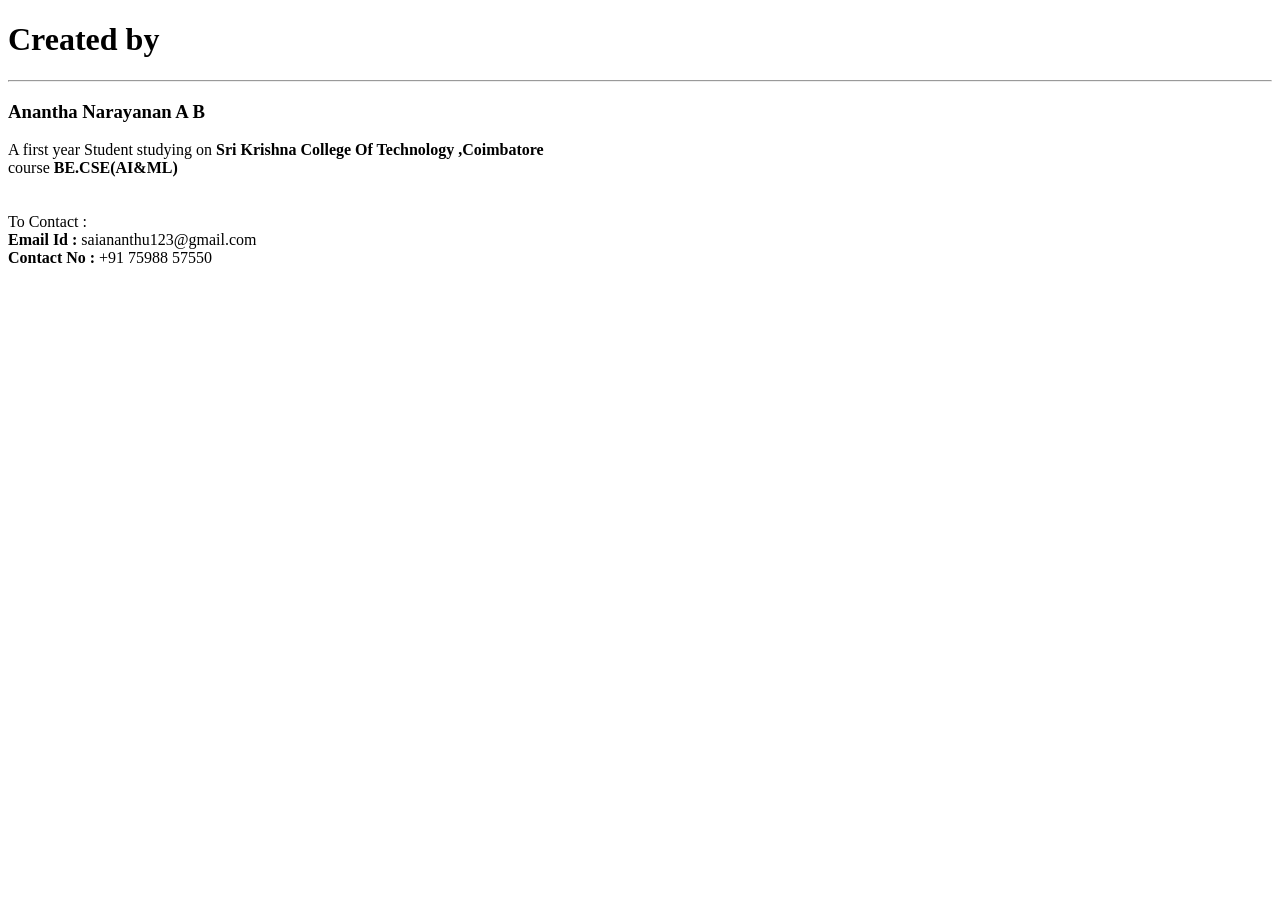
==== bharatintern/task-3-netflix-landing-page/about.html @ 7cb7fa06 "Added BharatIntern internship tasks" ====
<!DOCTYPE html>
<html>
    <head>
        <title>Developer Details</title>
    </head>
    <body>
        <h1>Created by</h1><hr>
        <h3>Anantha Narayanan A B</h3>
        <p>A first year Student studying on <b>Sri Krishna College Of Technology ,Coimbatore</b> <br>
        course <b>BE.CSE(AI&ML)</b><br><br><br>
        To Contact :<br>
        <b>Email Id : </b>saiananthu123@gmail.com<br>
        <b>Contact No : </b>+91 75988 57550
        </p>
    </body>
</html>
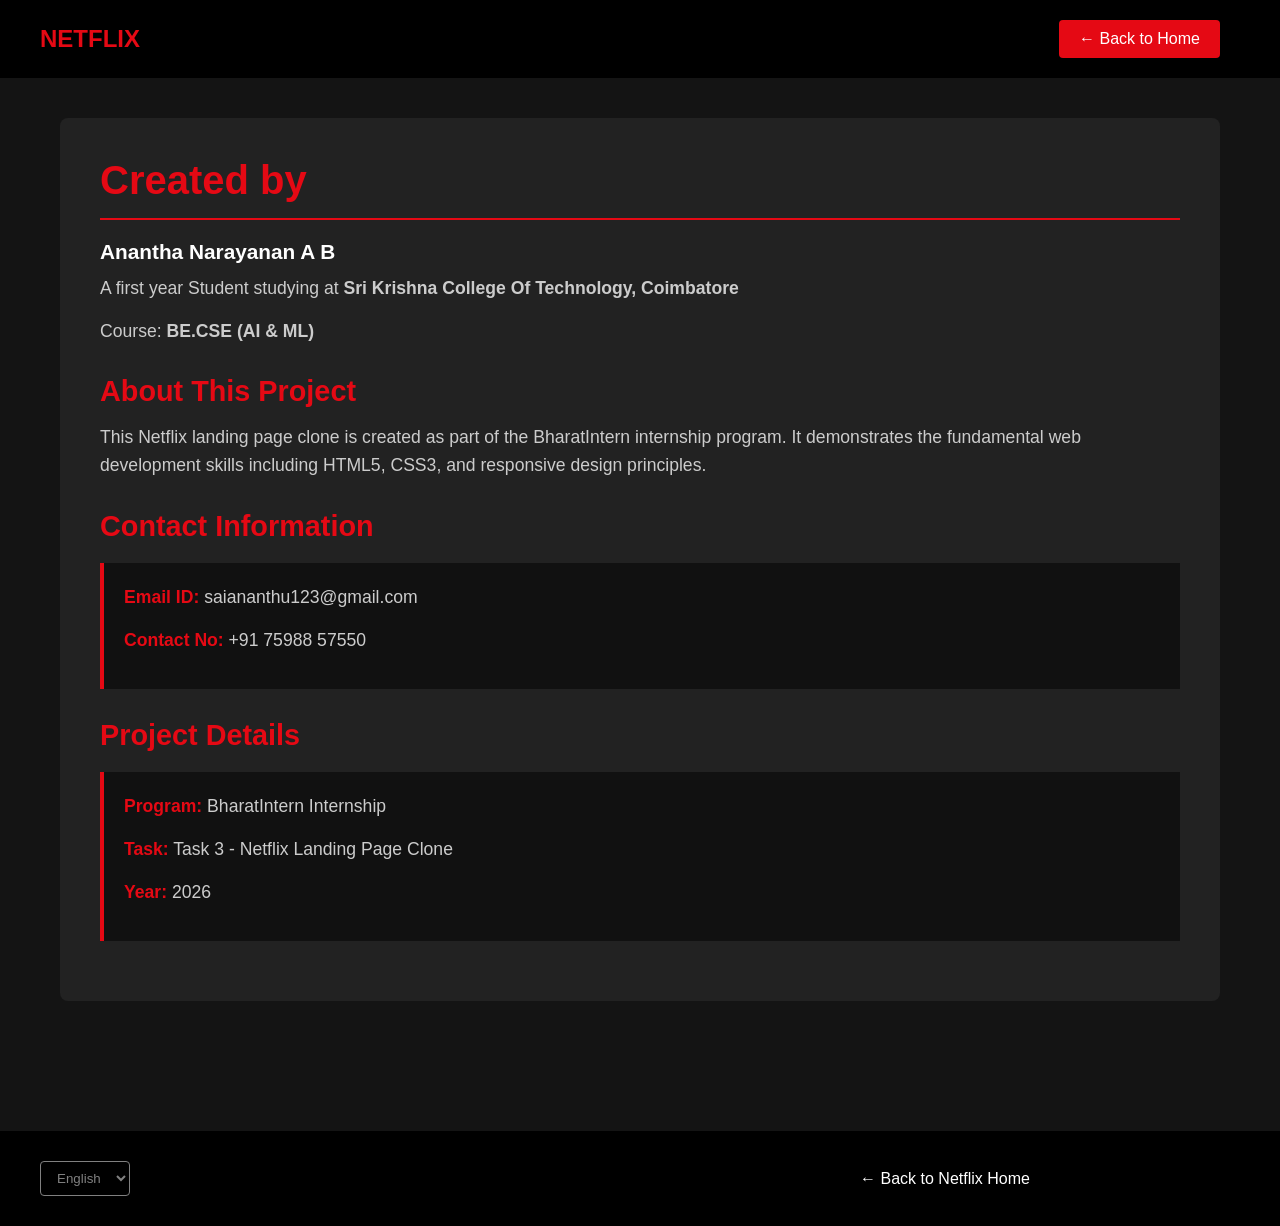
==== commit c97d7753: "Added Readme" ====
--- a/bharatintern/task-3-netflix-landing-page/about.html
+++ b/bharatintern/task-3-netflix-landing-page/about.html
@@ -1,16 +1,189 @@
 <!DOCTYPE html>
 <html>
     <head>
-        <title>Developer Details</title>
+        <title>About - Netflix Clone</title>
+        <style>
+            * {
+                margin: 0;
+                padding: 0;
+                box-sizing: border-box;
+            }
+            
+            body {
+                font-family: Arial, sans-serif;
+                background-color: #141414;
+                color: #fff;
+            }
+            
+            header {
+                background-color: #000;
+                padding: 20px 40px;
+                display: flex;
+                justify-content: space-between;
+                align-items: center;
+            }
+            
+            header a {
+                color: #fff;
+                text-decoration: none;
+                font-size: 16px;
+                margin-right: 20px;
+            }
+            
+            header a:hover {
+                color: #e50914;
+            }
+            
+            .back-btn {
+                background-color: #e50914;
+                padding: 10px 20px;
+                border-radius: 4px;
+                color: white !important;
+                text-decoration: none;
+            }
+            
+            .back-btn:hover {
+                background-color: #c4081b;
+            }
+            
+            .container {
+                max-width: 1200px;
+                margin: 0 auto;
+                padding: 40px 20px;
+            }
+            
+            .about-section {
+                background-color: #222;
+                padding: 40px;
+                border-radius: 8px;
+                margin-bottom: 30px;
+            }
+            
+            .about-section h1 {
+                color: #e50914;
+                font-size: 2.5em;
+                margin-bottom: 20px;
+                border-bottom: 2px solid #e50914;
+                padding-bottom: 15px;
+            }
+            
+            .about-section h2 {
+                color: #e50914;
+                font-size: 1.8em;
+                margin-top: 30px;
+                margin-bottom: 15px;
+            }
+            
+            .about-section h3 {
+                color: #fff;
+                font-size: 1.3em;
+                margin-top: 20px;
+                margin-bottom: 10px;
+            }
+            
+            .about-section p {
+                line-height: 1.6;
+                font-size: 1.1em;
+                color: #ccc;
+                margin-bottom: 15px;
+            }
+            
+            .info-box {
+                background-color: #111;
+                padding: 20px;
+                border-left: 4px solid #e50914;
+                margin: 20px 0;
+            }
+            
+            .info-box strong {
+                color: #e50914;
+            }
+            
+            footer {
+                background-color: #000;
+                padding: 30px 40px;
+                margin-top: 60px;
+                display: flex;
+                justify-content: space-between;
+                align-items: center;
+                flex-wrap: wrap;
+                gap: 20px;
+            }
+            
+            .footer-left {
+                flex: 1;
+                min-width: 150px;
+            }
+            
+            .footer-center {
+                flex: 1;
+                text-align: center;
+                min-width: 200px;
+            }
+            
+            .footer-center a {
+                color: #fff;
+                text-decoration: none;
+                font-size: 16px;
+            }
+            
+            .footer-center a:hover {
+                color: #e50914;
+            }
+            
+            select {
+                color: grey;
+                background-color: black;
+                border: 1px solid grey;
+                padding: 8px 12px;
+                border-radius: 4px;
+                cursor: pointer;
+            }
+        </style>
     </head>
     <body>
-        <h1>Created by</h1><hr>
-        <h3>Anantha Narayanan A B</h3>
-        <p>A first year Student studying on <b>Sri Krishna College Of Technology ,Coimbatore</b> <br>
-        course <b>BE.CSE(AI&ML)</b><br><br><br>
-        To Contact :<br>
-        <b>Email Id : </b>saiananthu123@gmail.com<br>
-        <b>Contact No : </b>+91 75988 57550
-        </p>
+        <header>
+            <h2 style="margin: 0; color: #e50914;">NETFLIX</h2>
+            <a href="Netflix_Home.html" class="back-btn">← Back to Home</a>
+        </header>
+        
+        <div class="container">
+            <div class="about-section">
+                <h1>Created by</h1>
+                
+                <h3>Anantha Narayanan A B</h3>
+                
+                <p>A first year Student studying at <b>Sri Krishna College Of Technology, Coimbatore</b></p>
+                <p>Course: <b>BE.CSE (AI & ML)</b></p>
+                
+                <h2>About This Project</h2>
+                <p>This Netflix landing page clone is created as part of the BharatIntern internship program. It demonstrates the fundamental web development skills including HTML5, CSS3, and responsive design principles.</p>
+                
+                <h2>Contact Information</h2>
+                <div class="info-box">
+                    <p><strong>Email ID:</strong> saiananthu123@gmail.com</p>
+                    <p><strong>Contact No:</strong> +91 75988 57550</p>
+                </div>
+                
+                <h2>Project Details</h2>
+                <div class="info-box">
+                    <p><strong>Program:</strong> BharatIntern Internship</p>
+                    <p><strong>Task:</strong> Task 3 - Netflix Landing Page Clone</p>
+                    <p><strong>Year:</strong> 2026</p>
+                </div>
+            </div>
+        </div>
+        
+        <footer>
+            <div class="footer-left">
+                <select name="Language" class="Language">
+                    <option value="English">English</option>
+                    <option value="हिंदी">हिंदी</option>
+                </select>
+            </div>
+            <div class="footer-center">
+                <a href="Netflix_Home.html">← Back to Netflix Home</a>
+            </div>
+        </footer>
     </body>
 </html>
